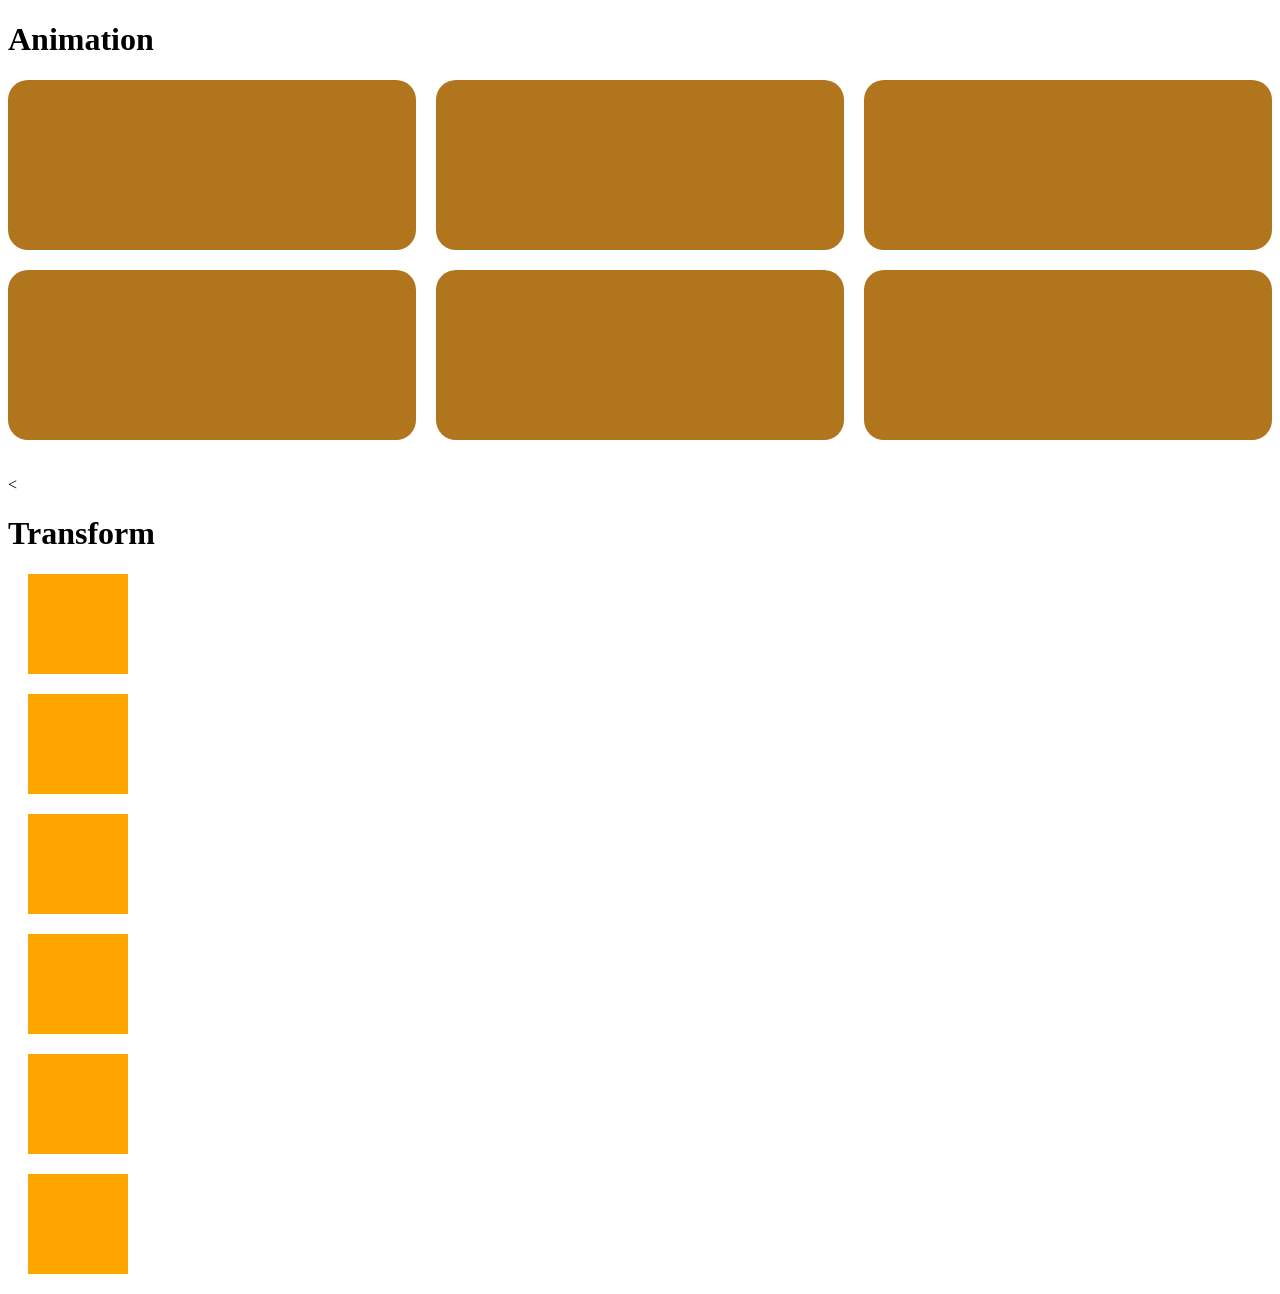
==== Animation/index.html @ 363472db "code for animation and transitioin" ====
<!DOCTYPE html>
<html lang="en">

<head>
    <meta charset="UTF-8">
    <meta name="viewport" content="width=device-width, initial-scale=1.0">
    <title>Animation</title>

    <link rel="stylesheet" href="style.css">
</head>

<body>
    <h1>Animation</h1>

    <div class="grid">
        <div class="card fade-in"></div>
        <div class="card slide-left"></div>
        <div class="card bounce" ></div>
        <div class="card pulse"></div>
        <div class="card rotate"></div>
        <div class="card glow"></div>

    </div>
    <br> <br>

    <<h1>Transform</h1>

<div class="box translate"></div>
<div class="box scale"></div>
<div class="box rotate"></div>
<div class="box skew"></div>
<div class="box scaleX"></div>
<div class="box scaleY"></div>
</body>
</html>
---- Animation/style.css ----
.grid {
    display: grid;
    grid-template-columns: repeat(3, 1fr);
    gap: 20px;
}

.card {
    background-color: rgb(176, 117, 29);
    height: 150px;
    display: flex;
    align-items: center;
    justify-content: center;
    border-radius: 20px;
    padding: 10px;
}

.fade-in {
    animation: fadeIn 2s ease infinite alternate;
}

@keyframes fadeIn {
    from {
        opacity: 0.2;
    }

    to {
        opacity: 1;
    }
}

.slide-left {
    animation: slideLeft 2s ease infinite alternate;
}

@keyframes slideLeft {
    from {
     transform: translateX(100px);
    }

    to {
          transform: translateX(0px);
    }}

.bounce {
    animation: bounce 1s infinite;
}

@keyframes bounce {
    0%, 100% {
        transform: translateY(0);
    }
    50% {
        transform: translateY(-20px);
    }
}


.pulse {
    animation: pulse 2s infinite;
}

@keyframes pulse {
   50% {
        transform: scale(1.1);
    }
}

.rotate {
    animation:rotate 2s infinite;
}

@keyframes rotate {
  to {
        transform:rotate(360deg);
    }
}
.glow{
    animation:glow 2s infinite;
}

@keyframes glow {
    from{
        box-shadow: 0 0 5px orange;
    }
  to {
        box-shadow: 0 0 20px red;
    }
}



.box {
    width: 100px;
    height: 100px;
    background: orange;
    margin: 20px;
    transition: 0.5s;
}

.translate:hover {
    transform: translateX(20px);
}

.scale:hover {
    transform: scale(1.2);
}

.rotate:hover {
    transform: rotate(45deg);
}

.skew:hover {
    transform: skew(20deg);
}

.scaleX:hover {
    transform: scaleX(-1);
}

.scaleY:hover {
    transform: scaleY(-1);
}
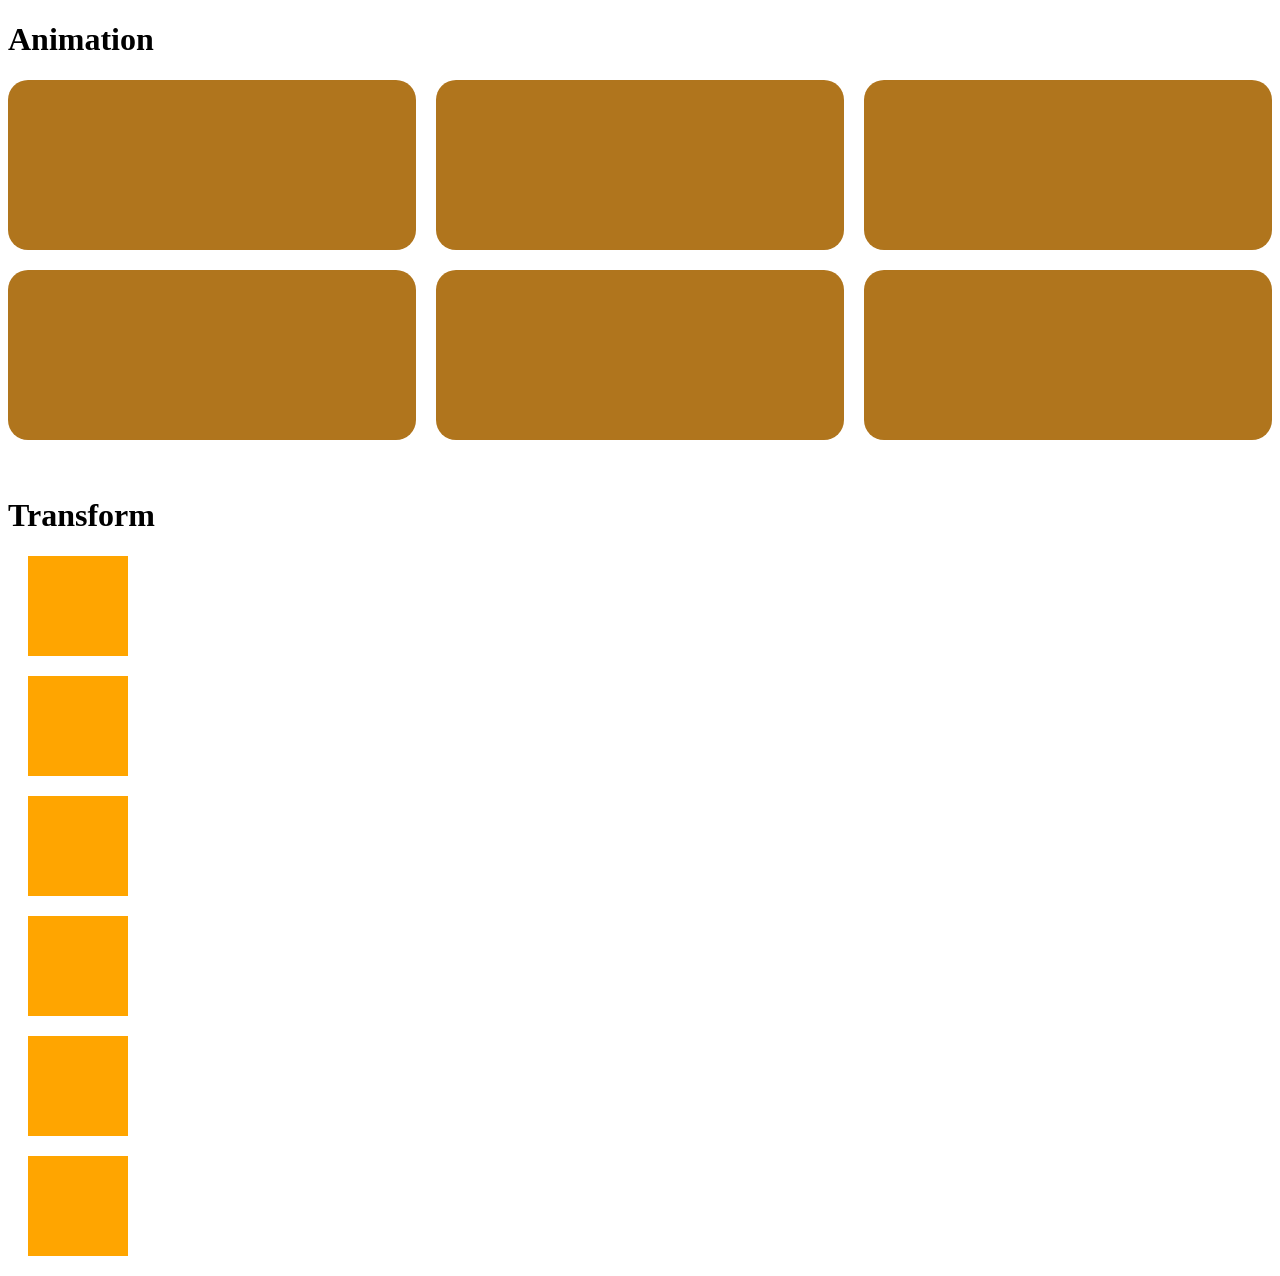
==== commit 87b7a7ca: "remove a code have bmw simple page" ====
--- a/Animation/index.html
+++ b/Animation/index.html
@@ -24,7 +24,7 @@
     </div>
     <br> <br>
 
-    <<h1>Transform</h1>
+    <h1>Transform</h1>
 
 <div class="box translate"></div>
 <div class="box scale"></div>
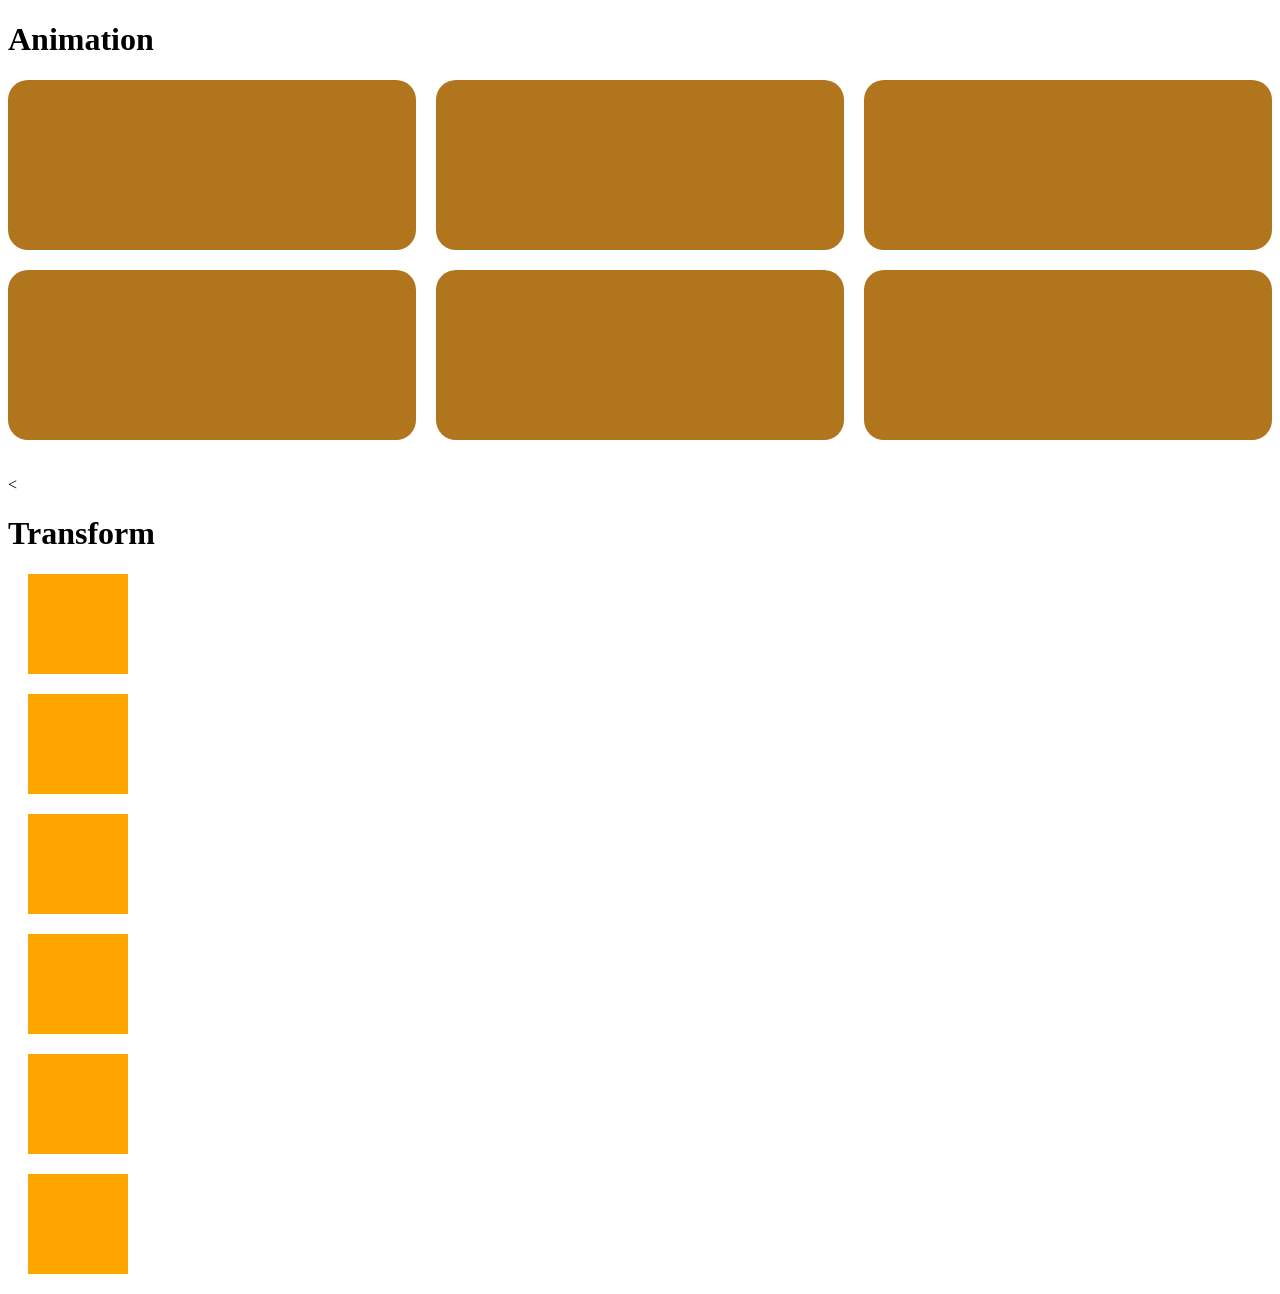
==== commit eb0cb79e: "Merge pull request #6 from mayarcis/animation-and-transition code for animation and transitioin" ====
--- a/Animation/index.html
+++ b/Animation/index.html
@@ -24,7 +24,7 @@
     </div>
     <br> <br>
 
-    <h1>Transform</h1>
+    <<h1>Transform</h1>
 
 <div class="box translate"></div>
 <div class="box scale"></div>
